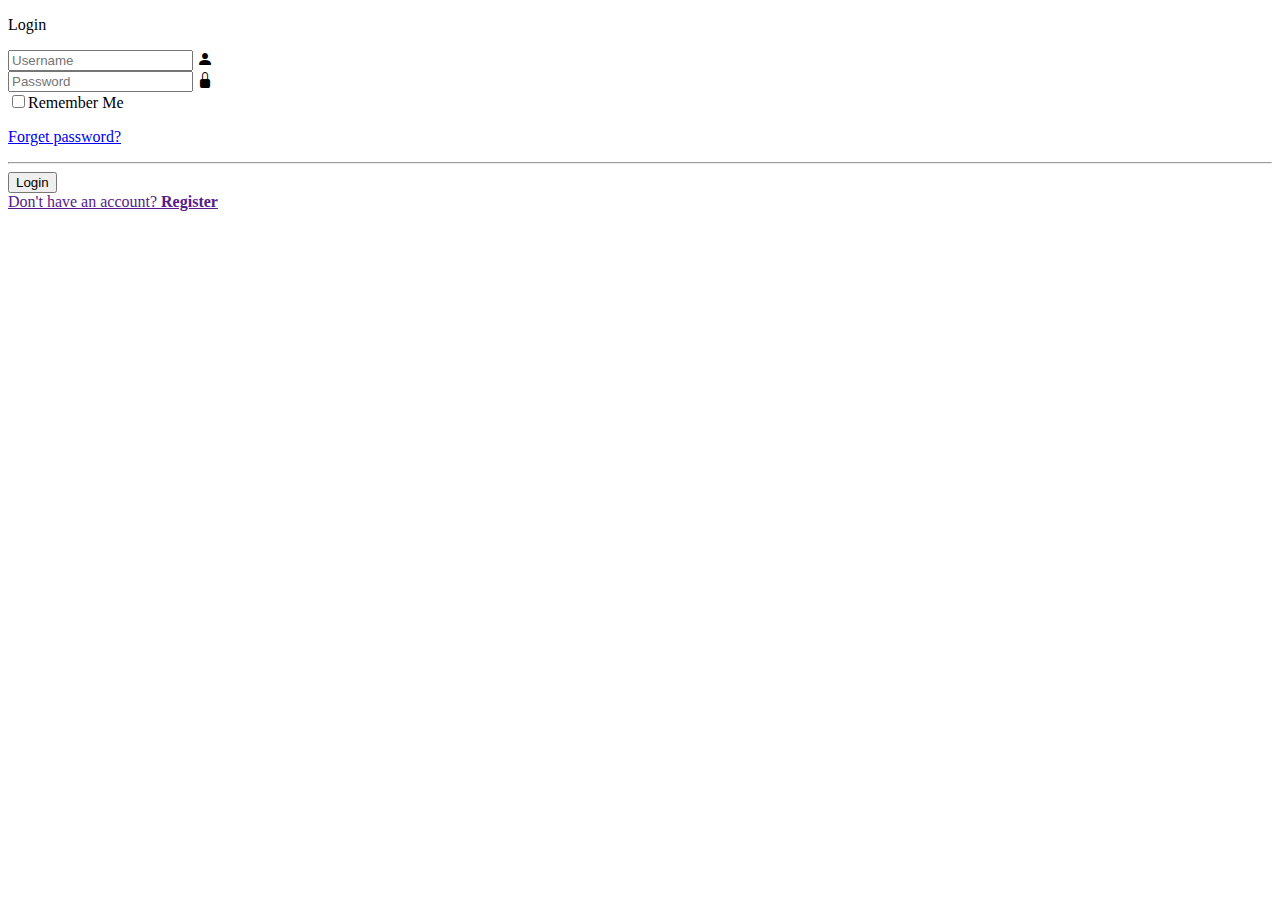
==== Login.html @ d84804e9 "Add files via upload" ====
<!DOCTYPE html>
<html lang="en">

<head>
    <meta charset="UTF-8">
    <meta name="viewport" content="width=device-width, initial-scale=1.0">
    <title>log in</title>
    <link rel="stylesheet" type="text/css" href="Assets/bootstrap-5.3.3-dist/css/bootstrap.min.css">
    <link rel="stylesheet" href="https://cdn.jsdelivr.net/npm/bootstrap-icons@1.11.3/font/bootstrap-icons.min.css">
    <!-- <link href="https://cdn.jsdelivr.net/npm/bootstrap@5.3.3/dist/css/bootstrap.min.css" rel="stylesheet"
        integrity="sha384-QWTKZyjpPEjISv5WaRU9OFeRpok6YctnYmDr5pNlyT2bRjXh0JMhjY6hW+ALEwIH" crossorigin="anonymous"> -->
    <link rel="stylesheet" href="Assets/css/login.css">
</head>

<body>
    <section class="">
        <form>
            <div class="pic d-flex justify-content-center align-items-center">
                <div class=" box">
                    <p class="fs-1 fw-bold text-center">Login</p>
                    <div class="input-box text-black">
                        <input type="text" placeholder="Username" required>
                        <i class="bi bi-person-fill"></i>
                    </div>
                    <div class="input-box text-black">
                        <input type="password" placeholder="Password" required>
                        <i class="bi bi-lock-fill"></i>
                    </div>
                    <div class="row">
                        
                        <div class="remember-forget col text-black  fs-5 fw-semibold ">
                            <label class=""><input type="checkbox">Remember Me</label>
                        </div>

                        <div class="col fs-5 fw-semibold">
                            <a href=".............."><p class="">Forget password?</p></a>
                        </div>
                    </div>
                    <hr class="border border-light border-1 opacity-100">
                    
                    <div class="d-flex align-items-center justify-content-center mb-2">
                        <button type="submit" class="btn btn-outline-light btn-primary fw-bold">Login</button>
                    </div>

                    <div class="ragis">
                        <a href="">Don't have an account? <span class="ms-5"> <b>Register</b> </span></a>
                    </div>

                </div>
            </div>
        </form>
    </section>

    <script type="text/javascript" src="Assets/js/jquery-3.7.0.min.js"></script>  
    <script type="text/javascript" src="Assets/bootstrap-5.3.3-dist/js/bootstrap.bundle.min.js"></script>
    <script type="text/javascript" src="Assets/bootstrap-5.3.3-dist/js/bootstrap.min.js"></script>

    <!-- <script type="text/javascript" src="Assets/bootstrap-4.6.2-dist/js/bootstrap.bundle.min.js"></script> -->
    <!-- <script type="text/javascript" src="Assets/bootstrap-4.6.2-dist/js/bootstrap.min.js"></script> -->
    <!-- <script src="https://cdn.jsdelivr.net/npm/bootstrap@5.3.3/dist/js/bootstrap.bundle.min.js"
        integrity="sha384-YvpcrYf0tY3lHB60NNkmXc5s9fDVZLESaAA55NDzOxhy9GkcIdslK1eN7N6jIeHz"
        crossorigin="anonymous"></script> -->
</body>

</html>
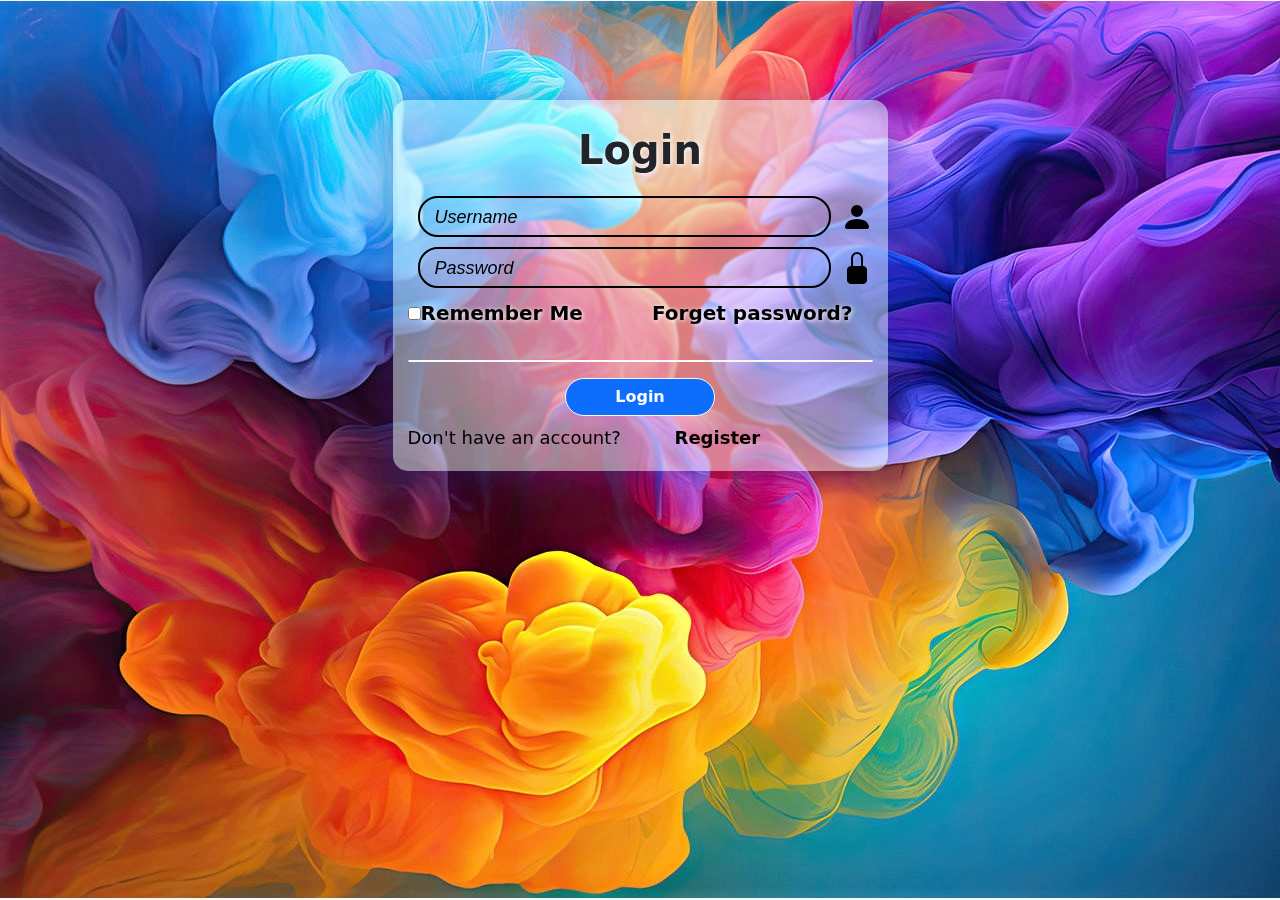
==== commit f476f9c0: "login change" ====
--- a/Login.html
+++ b/Login.html
@@ -13,10 +13,10 @@
 </head>
 
 <body>
-    <section class="">
+    <section class="container"> 
         <form>
-            <div class="pic d-flex justify-content-center align-items-center">
-                <div class=" box">
+            <div class="d-flex justify-content-center align-items-center">
+                <div class="box">
                     <p class="fs-1 fw-bold text-center">Login</p>
                     <div class="input-box text-black">
                         <input type="text" placeholder="Username" required>
@@ -31,7 +31,6 @@
                         <div class="remember-forget col text-black  fs-5 fw-semibold ">
                             <label class=""><input type="checkbox">Remember Me</label>
                         </div>
-
                         <div class="col fs-5 fw-semibold">
                             <a href=".............."><p class="">Forget password?</p></a>
                         </div>
@@ -41,14 +40,13 @@
                     <div class="d-flex align-items-center justify-content-center mb-2">
                         <button type="submit" class="btn btn-outline-light btn-primary fw-bold">Login</button>
                     </div>
-
                     <div class="ragis">
                         <a href="">Don't have an account? <span class="ms-5"> <b>Register</b> </span></a>
                     </div>
-
                 </div>
-            </div>
+            
         </form>
+    </div>
     </section>
 
     <script type="text/javascript" src="Assets/js/jquery-3.7.0.min.js"></script>  
--- a/Assets/css/login.css
+++ b/Assets/css/login.css
@@ -0,0 +1,88 @@
+body{
+    /* background-color: aqua; */
+    background-image: url('../img/color-th/color4.jpg');
+    width: 100%;
+    height: 100%;
+}
+
+.box {
+    width: 55vh;
+    height: auto;
+    padding: 20px 15px;
+    background: rgba(227, 255, 255, 0.485);
+    box-shadow: 0 8px 32px 2px rgba(31, 38, 135, 0.37);
+    backdrop-filter: blur(1px);
+    -webkit-backdrop-filter: blur(1px);
+    border-radius: 15px;
+    border: 0px solid white;
+    margin: 100px 0px;
+}
+
+.box hr {
+    border-radius: 40px;
+}
+
+.fs-1,.fs-5{
+    text-shadow: 1.2px 1px 5px white;
+}
+
+.box .input-box {
+    width: 100%;
+    height: 30%;
+    margin: 10px 10px;
+    display: flex;
+    justify-content: center;
+    align-items: center;
+
+}
+
+.input-box input {
+    width: 90%;
+    height: 100%;
+    padding: 8px 15px;
+    color: black;
+    font-size: large;
+    text-shadow: 2px;
+    background: transparent;
+    border: 2px solid black;
+    border-radius: 20px;
+    text-decoration: none;
+}
+
+.box input:focus {
+    background-image: linear-gradient(120deg, #84facf 0%, #8fd3f4 100%);
+    outline: none;
+}
+
+.box ::placeholder {
+    color: black;
+    font-style: italic;
+    opacity: 1;
+    font-family: Arial, Helvetica, sans-serif;
+}
+
+.input-box i {
+    margin: 0 10px 0;
+    font-size: 2rem;
+    display: flex;
+    align-items: end;
+    justify-content: end;
+}
+
+.box .remember-forget {
+    font-size: 1rem;
+}
+
+.box button {
+    width: 150px;
+    border-radius: 20px;
+}
+
+.box a {
+    text-decoration: none;
+    color: black;
+}
+
+.ragis{
+    font-size: large;
+}
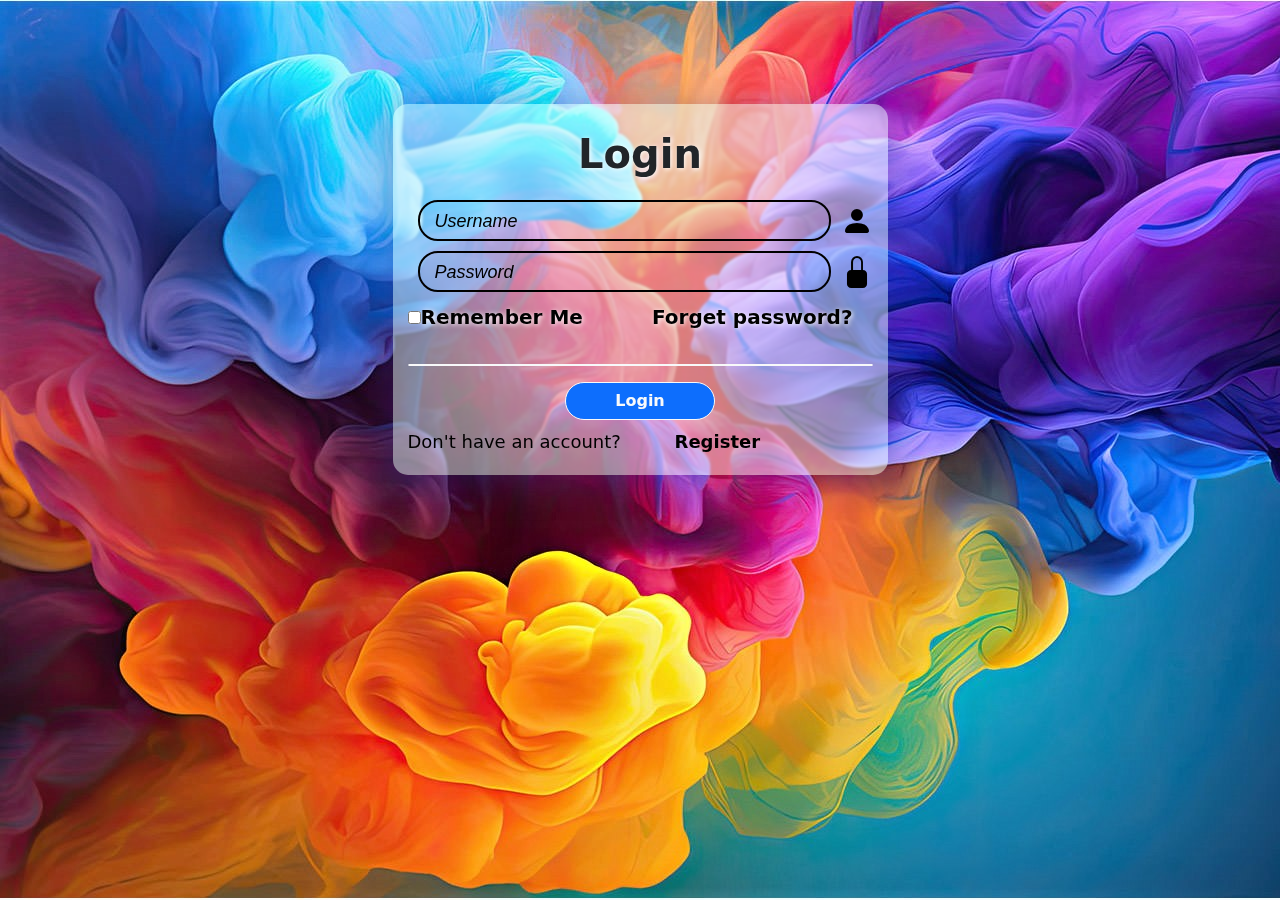
==== commit ae2b1678: "new changes" ====
--- a/Login.html
+++ b/Login.html
@@ -13,7 +13,7 @@
 </head>
 
 <body>
-    <section class="container"> 
+    <section class="p-1"> 
         <form>
             <div class="d-flex justify-content-center align-items-center">
                 <div class="box">
--- a/Assets/css/login.css
+++ b/Assets/css/login.css
@@ -1,8 +1,10 @@
-body{
+section{
     /* background-color: aqua; */
     background-image: url('../img/color-th/color4.jpg');
-    width: 100%;
-    height: 100%;
+    background-repeat: no-repeat;
+    background-size: cover;
+    width: 100vw;
+    height: 100vh;
 }
 
 .box {
